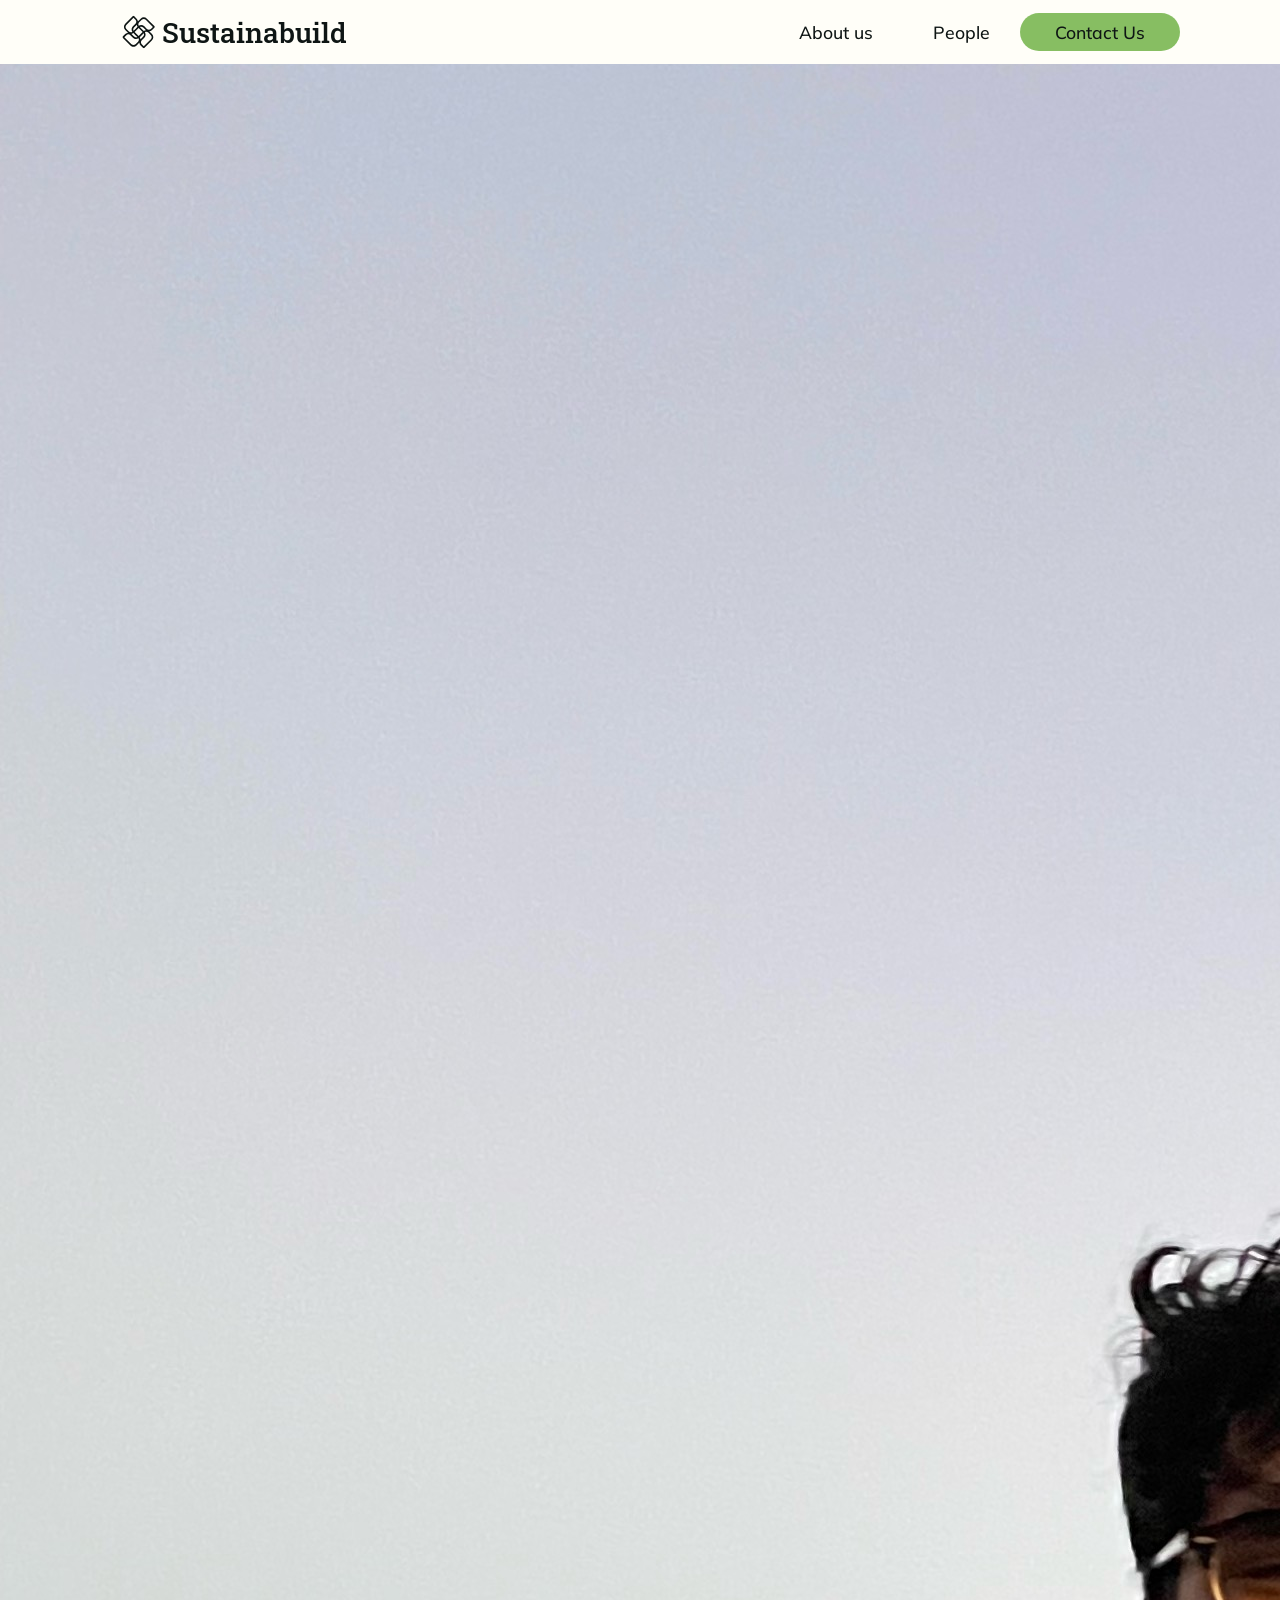
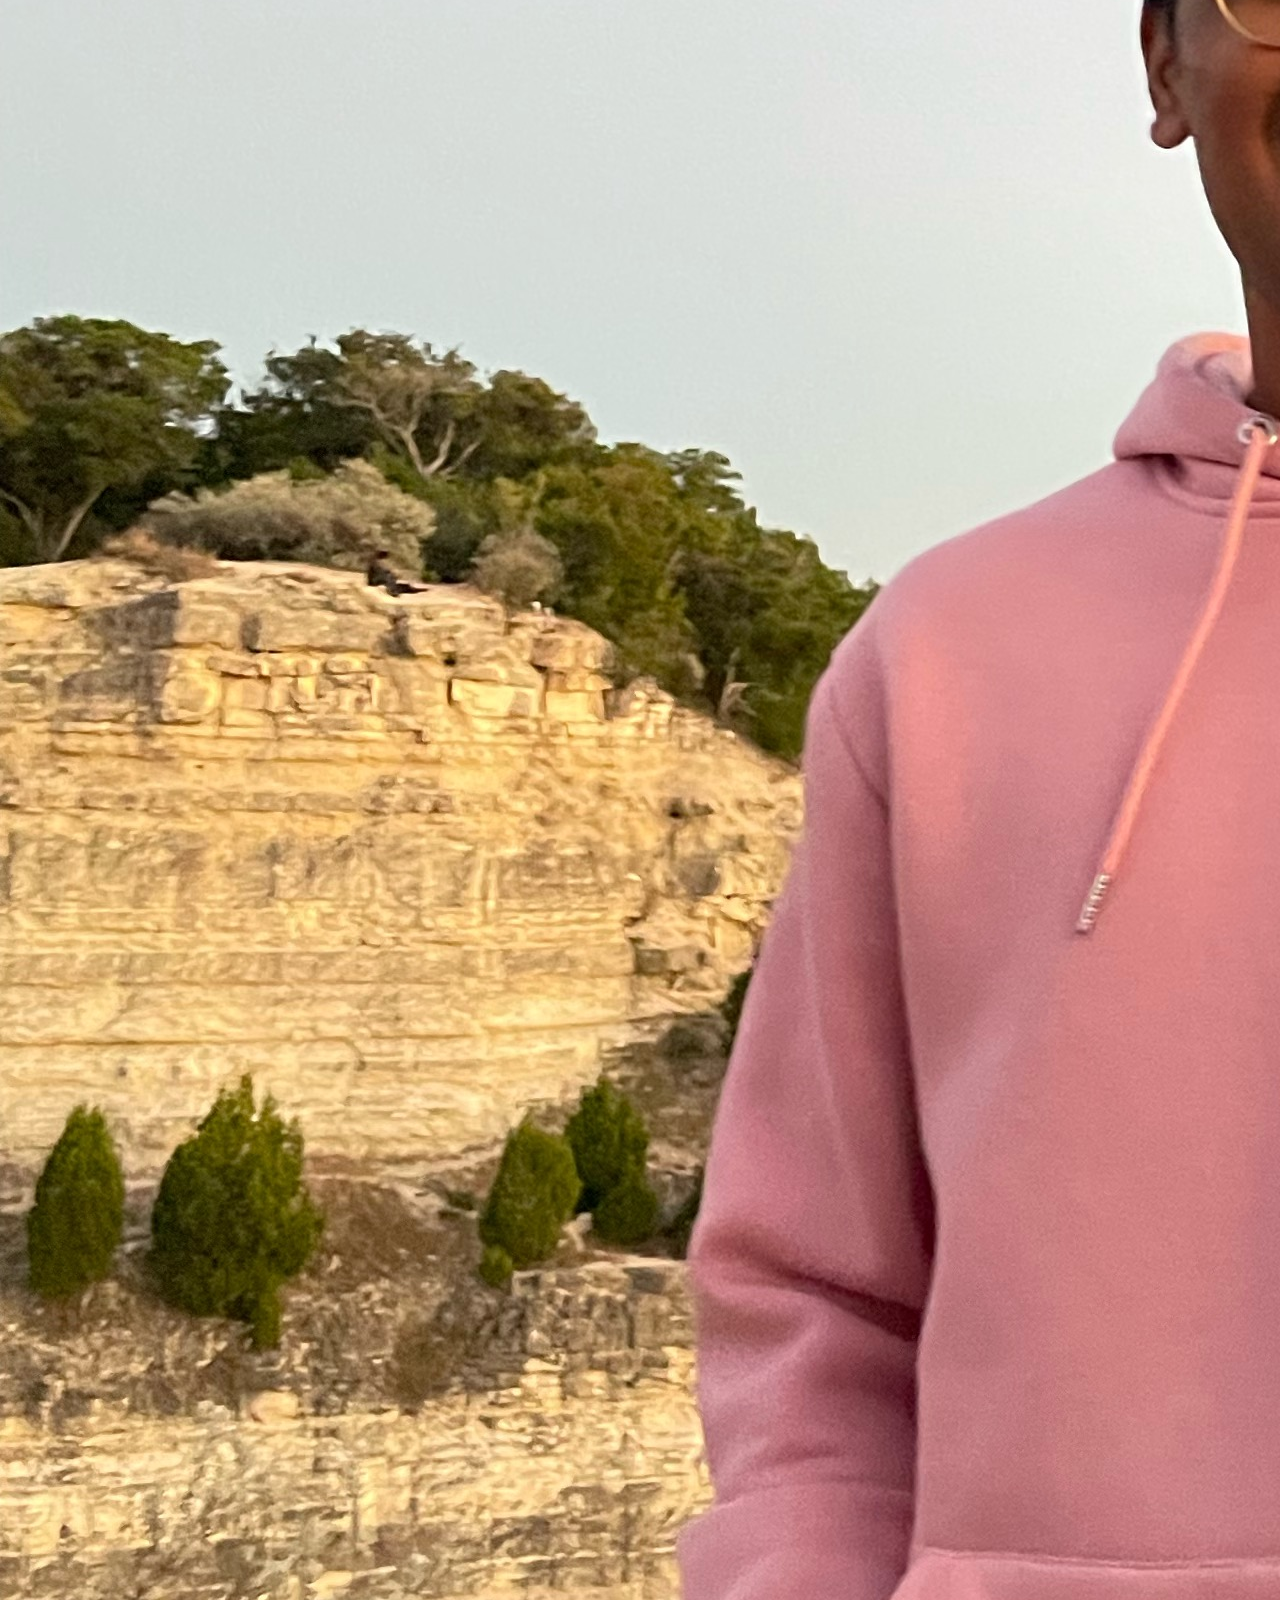
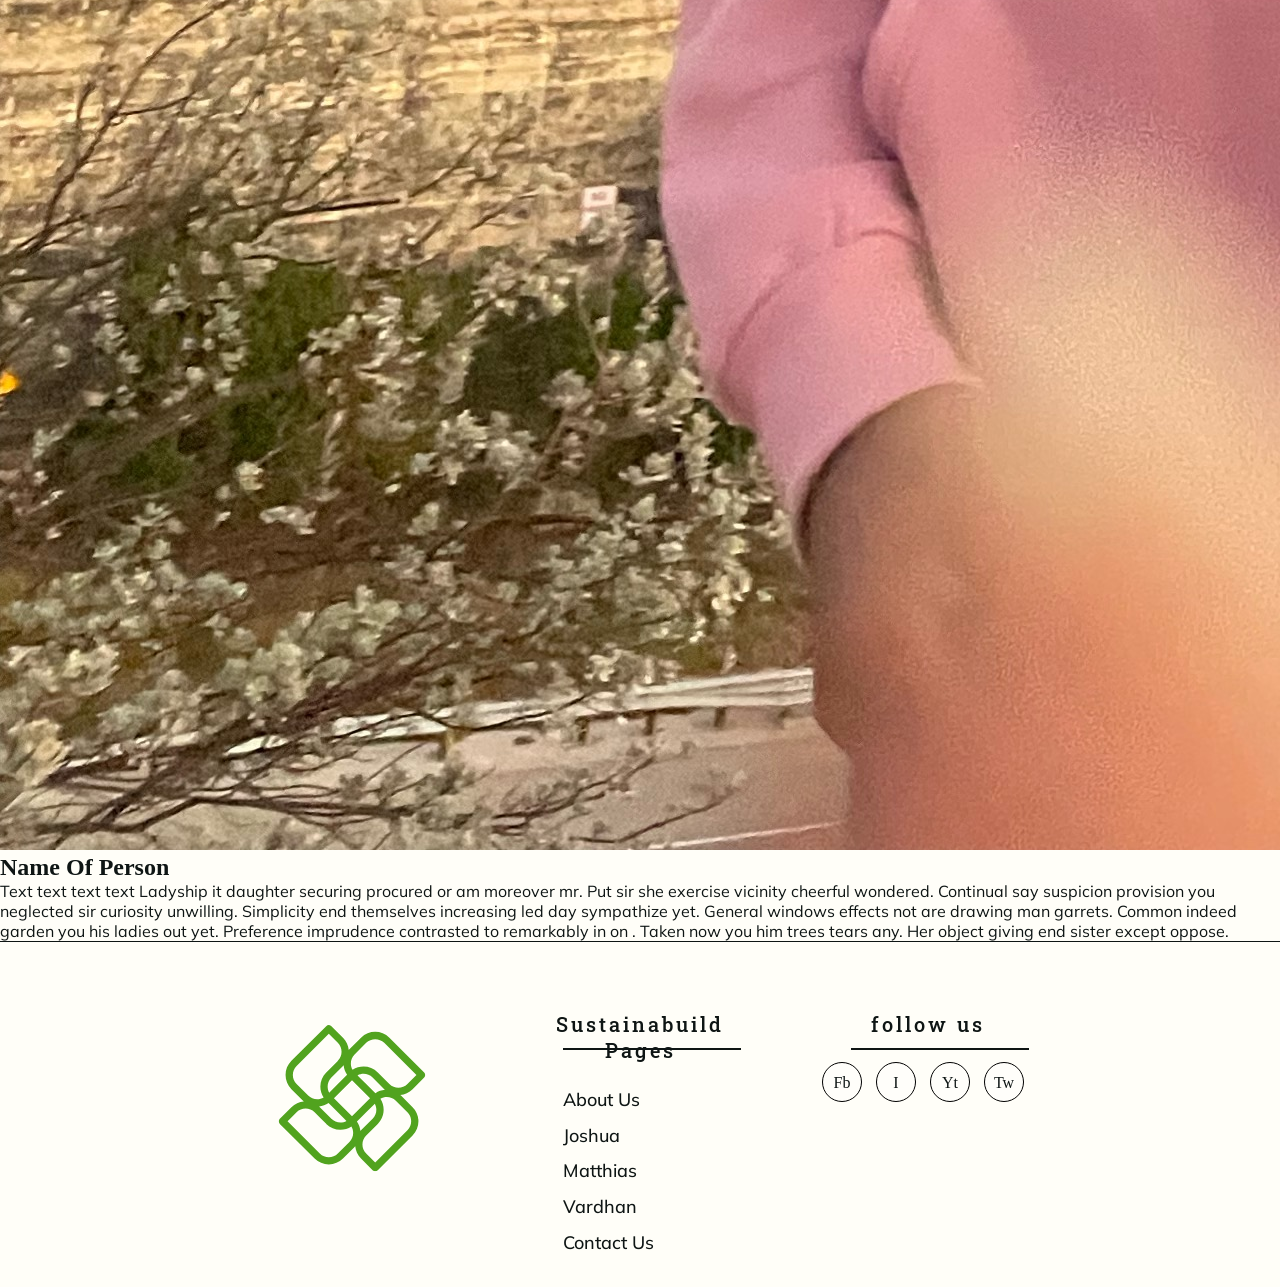
==== Joshua.html @ 8a1cba94 "Add files via upload" ====
<!DOCTYPE html>
<html lang="en">
<head>
  <link rel="stylesheet" href="css/header.css">
  <link rel="stylesheet" href="css/styles.css">
  <link rel="stylesheet" href="css/profile.css">
  <link rel="stylesheet" href="css/footer.css">
	<link href='https://unpkg.com/boxicons@2.1.4/css/boxicons.min.css' rel='stylesheet'>
  <script defer src="app.js"></script>
  
  <meta charset="UTF-8">
  <meta name="viewport" content="width=device-width, initial-scale=1.0">
	<script defer src="index.js"></script>
  <link rel="shortcut icon" type="x-icon" href = "pictures/Ges (2).png"> 
  <title>GE Solutions</title>
</head>

<body>

  <header id="header">
    <a href="index.html" class="logo"><svg xmlns="http://www.w3.org/2000/svg" xmlns:xlink="http://www.w3.org/1999/xlink" width="40" zoomAndPan="magnify" 
      viewBox="0 0 375 374.999991" height="40" preserveAspectRatio="xMidYMid meet" version="1.0"><defs><clipPath id="064bb1306f">
    
        <path class="svg-color" d="M 4 5 L 371 5 L 371 370.386719 L 4 370.386719 Z M 4 5 " clip-rule="nonzero"/></clipPath></defs><g clip-path="url(#064bb1306f)"><path class = "svg-color" fill="#0e1514" d="M 367.546875 136.488281 C 367.554688 136.480469 367.554688 136.480469 367.558594 136.480469 C 371.109375 132.929688 371.109375 127.171875 367.558594 123.621094 L 280.75 36.808594 C 261.25 17.304688 229.515625 17.304688 210.015625 36.808594 L 181.078125 65.742188 C 180.484375 66.339844 179.96875 66.972656 179.410156 67.589844 C 178.386719 56.351562 173.585938 45.394531 165.007812 36.808594 L 136.070312 7.871094 C 135.914062 7.714844 135.726562 7.59375 135.566406 7.453125 C 135.265625 7.195312 134.96875 6.917969 134.648438 6.703125 C 131.117188 4.375 126.324219 4.761719 123.214844 7.871094 L 36.398438 94.679688 C 16.894531 114.179688 16.894531 145.914062 36.398438 165.410156 L 65.328125 194.335938 C 65.328125 194.34375 65.332031 194.34375 65.332031 194.351562 C 65.921875 194.941406 66.5625 195.460938 67.171875 196.019531 C 55.9375 197.046875 44.984375 201.84375 36.398438 210.425781 L 7.476562 239.351562 C 7.46875 239.359375 7.46875 239.359375 7.460938 239.359375 C 3.914062 242.910156 3.914062 248.667969 7.460938 252.21875 L 94.269531 339.027344 C 103.71875 348.476562 116.277344 353.675781 129.632812 353.675781 C 142.996094 353.675781 155.558594 348.476562 165 339.027344 L 193.9375 310.089844 C 194.523438 309.503906 195.042969 308.863281 195.601562 308.253906 C 196.628906 319.488281 201.429688 330.441406 210.007812 339.027344 L 238.929688 367.941406 C 238.9375 367.949219 238.945312 367.953125 238.949219 367.960938 C 240.730469 369.742188 243.050781 370.625 245.378906 370.625 C 247.707031 370.625 250.03125 369.742188 251.808594 367.960938 L 338.617188 281.152344 C 358.117188 261.652344 358.117188 229.917969 338.617188 210.417969 L 309.679688 181.480469 C 309.085938 180.886719 308.453125 180.371094 307.835938 179.8125 C 319.078125 178.785156 330.03125 173.996094 338.617188 165.410156 Z M 267.894531 49.664062 L 348.273438 130.042969 L 325.765625 152.550781 C 313.347656 164.960938 293.164062 164.960938 280.75 152.550781 C 280.738281 152.535156 280.722656 152.53125 280.699219 152.515625 L 251.875 123.691406 C 251.851562 123.667969 251.839844 123.636719 251.816406 123.617188 C 234.777344 106.578125 208.40625 104.433594 189.011719 117.164062 C 181.882812 104.976562 183.503906 89.046875 193.941406 78.601562 L 222.878906 49.664062 C 235.289062 37.253906 255.476562 37.253906 267.894531 49.664062 Z M 325.757812 268.304688 L 245.386719 348.675781 L 222.878906 326.167969 C 210.46875 313.757812 210.46875 293.566406 222.878906 281.152344 C 222.894531 281.140625 222.902344 281.125 222.917969 281.101562 L 251.761719 252.253906 C 251.777344 252.238281 251.800781 252.234375 251.816406 252.21875 C 268.855469 235.179688 271.003906 208.808594 258.265625 189.417969 C 270.453125 182.292969 286.382812 183.914062 296.824219 194.351562 L 325.757812 223.289062 C 338.171875 235.691406 338.171875 255.894531 325.757812 268.304688 Z M 136.085938 239.367188 C 136.078125 239.359375 136.078125 239.351562 136.070312 239.351562 L 107.132812 210.417969 C 107.105469 210.386719 107.066406 210.363281 107.039062 210.335938 C 106.480469 209.777344 105.882812 209.292969 105.304688 208.773438 C 113.890625 207.992188 122.007812 205.03125 129.03125 200.179688 L 152.140625 223.28125 L 173.710938 244.851562 C 169.113281 247.34375 163.949219 248.675781 158.570312 248.675781 C 150.082031 248.683594 142.097656 245.371094 136.085938 239.367188 Z M 49.253906 107.535156 L 129.632812 27.15625 L 152.140625 49.664062 C 164.554688 62.074219 164.554688 82.269531 152.140625 94.679688 C 152.128906 94.695312 152.121094 94.710938 152.105469 94.730469 L 123.257812 123.578125 C 123.242188 123.59375 123.226562 123.601562 123.207031 123.617188 C 113.757812 133.066406 108.554688 145.625 108.554688 158.980469 C 108.554688 168.882812 111.425781 178.347656 116.761719 186.429688 C 111.933594 189.261719 106.441406 190.804688 100.699219 190.804688 C 92.195312 190.804688 84.203125 187.492188 78.199219 181.480469 C 78.191406 181.472656 78.191406 181.472656 78.183594 181.472656 L 49.253906 152.542969 C 36.851562 140.140625 36.851562 119.949219 49.253906 107.535156 Z M 210.015625 165.417969 L 232.523438 187.925781 L 210.015625 210.429688 L 187.507812 232.9375 L 165 210.429688 L 142.492188 187.925781 L 187.507812 142.910156 Z M 175.265625 129.433594 L 152.148438 152.558594 L 130.578125 174.128906 C 128.085938 169.53125 126.753906 164.367188 126.753906 158.988281 C 126.753906 150.5 130.058594 142.523438 136.046875 136.511719 C 136.054688 136.503906 136.070312 136.496094 136.078125 136.480469 L 165.015625 107.542969 C 165.042969 107.515625 165.066406 107.476562 165.097656 107.445312 C 165.652344 106.882812 166.152344 106.277344 166.679688 105.699219 C 167.433594 114.0625 170.320312 122.246094 175.265625 129.433594 Z M 199.769531 246.390625 L 222.871094 223.28125 L 244.433594 201.726562 C 250.9375 213.773438 249.128906 229.152344 238.972656 239.332031 C 238.964844 239.339844 238.949219 239.34375 238.9375 239.359375 L 210 268.296875 C 209.96875 268.328125 209.949219 268.363281 209.917969 268.394531 C 209.359375 268.953125 208.875 269.546875 208.355469 270.125 C 207.589844 261.539062 204.628906 253.421875 199.769531 246.390625 Z M 245.996094 175.675781 L 222.871094 152.558594 L 201.316406 130.996094 C 213.363281 124.5 228.742188 126.308594 238.921875 136.457031 C 238.929688 136.464844 238.9375 136.480469 238.949219 136.488281 L 267.886719 165.425781 C 267.917969 165.453125 267.953125 165.476562 267.984375 165.503906 C 268.550781 166.0625 269.152344 166.5625 269.738281 167.089844 C 261.371094 167.847656 253.183594 170.730469 245.996094 175.675781 Z M 107.128906 326.167969 L 26.753906 245.796875 L 49.261719 223.289062 C 61.679688 210.886719 81.867188 210.886719 94.277344 223.289062 C 94.292969 223.304688 94.308594 223.3125 94.328125 223.324219 L 123.175781 252.171875 C 123.191406 252.1875 123.199219 252.203125 123.214844 252.21875 C 132.664062 261.667969 145.222656 266.867188 158.578125 266.867188 C 168.480469 266.867188 177.945312 263.996094 186.027344 258.660156 C 188.859375 263.484375 190.402344 268.980469 190.402344 274.726562 C 190.402344 283.230469 187.089844 291.222656 181.078125 297.234375 L 152.140625 326.167969 C 139.738281 338.578125 119.546875 338.578125 107.128906 326.167969 Z M 107.128906 326.167969 " fill-opacity="1" fill-rule="nonzero"/></g></svg>Sustainabuild</a>
    <div class="menuToggle"></div>
    <nav>
      <ul class="ul1">
        <li class="li1"><a href="Resources.html">About us</a></li>
        <li class="li1"><a href="#">People</a>
          <ul>
            <li class="li1"><a href="Joshua.html">Joshua</a></li>
            <li><a href="Matthias.html">Matthias</a></li>
            <li><a href="Vardhan.html">Vardhan</a></li>
          </ul>
        </li>
        <li class="li2"><a href="contact.html">Contact Us</a></li>
      </ul>
    </nav>
  </header>
  <script src="https://cdn.jsdelivr.net/npm/popper.js@1.16.0/dist/umd/popper.min.js"></script>
  <script>
    let menuToggle = document.querySelector('.menuToggle');
    let header = document.querySelector('header');
    menuToggle.onclick = function(){
      header.classList.toggle('active');
    }
  </script>

  <main>
    <div class="profile-hero"> <!--where the hero/forest background goes-->
      <div class="hero-video"><img src="pictures/Protect the Green.png" alt=""></div>
    </div>

    <div class="pfp">
      <img src="pictures/Matthias_headshot.jpg" alt="">
    </div>

    <div class="profile-text">
      <h2>Name Of Person</h2>
      <p>Text text text text Ladyship it daughter securing procured or am moreover mr. 
        Put sir she exercise vicinity cheerful wondered. Continual say suspicion provision
         you neglected sir curiosity unwilling. Simplicity end themselves increasing led day 
         sympathize yet. General windows effects not are drawing man garrets. Common indeed
          garden you his ladies out yet. Preference imprudence contrasted to remarkably in on
          . Taken now you him trees tears any. Her object giving end sister except oppose.
        </p>
    </div>

  </main>

  <footer class="footer">
    <div class="container1">
      <div class="row">
        <div class="footer-col">
          <img src="pictures/Green Geometric Wind Energy Turbine Logo (2).svg">
        </div>
        <div class="footer-col">
          <h4>Sustainabuild Pages</h4>
          <ul>
            <li><a href="Resources.html">About Us</a></li>
            <li><a href="Joshua.html">Joshua</a></li>
            <li><a href="Matthias.html">Matthias</a></li>
            <li><a href="Vardhan.html">Vardhan</a></li>
            <li><a href="contact.html">Contact Us</a></li>
          </ul>
        </div>
        <div class="footer-col">
          <h4>follow us</h4>
          <div class="social-links">
            <a href="https://www.facebook.com/">Fb</a>
            <a href="https://www.instagram.com/">I</a>
            <a href="https://www.youtube.com/">Yt</a>
            <a href="https://twitter.com/?lang=en">Tw</a>
          </div>
        </div>
      </div>
    </div>
  </footer>

</body>
</html>
---- css/header.css ----
*{
  margin: 0;
  padding: 0;
  box-sizing: border-box;
}


.header-align{
  width: 100%;
  display: flex;
  flex-direction: column;
  align-items: center;
}

header{
  z-index: 1000;
  position: fixed;
  width: 100%;
  min-width: 66px;
  padding: 0 100px;
  display: flex;
  justify-content: space-between;
  align-items: center;
  height: 4em;

  background: var(--tertiary-color);
  backdrop-filter: blur(20px);
  -webkit-backdrop-filter: blur(20px);

  color: var(--secondary-color);
  transition: all 0.5s ease-in-out;

}

header .logo{
  font-size: 1.75em;
  font-weight: 500;
  text-decoration: none;
  font-family: Roboto Slab;
  color: var(--secondary-color);

  display: flex;
  align-items: center;
  gap: 3%;
  margin-left: 2%;
}

header .logo svg{
  width: 40px;
}

header .logo .svg-color{
  fill: var(--secondary-color);
}

header ul{
  position: relative;
  display: flex;
  justify-content: center;
  align-items: center;

}

header ul li{
  position: relative;
  list-style: none;
  float: left;
}

header ul li a{
  color: var(--teritary-color);
  font-size: 1.1em;
  text-decoration: none;
  display: flex;
  justify-content: space-between;
  transition: all 0.3s ease-in-out;

  font-family: Mulish;
  font-weight: 500;
}

header ul .li1 a{
  padding: 20px 30px;
}

header ul .li2 a{
  background-color: var(--fourth-color);
  padding: 8px 35px;
  border-radius: 22px
}

header ul .li2 a:hover{
  color: #fffef8;;
  background-color: var(--fifth-color);
}


header ul li a:focus,
header ul li a:hover {
  color: var(--secondary-color);
}

header ul .li1 a:focus:after,
header ul .li1 a:hover:after {
  width: 80%;
  left: 10%;
}

header ul .li1 a:after {
  content: "";
  pointer-events: none;
  top: 46px;
  left: 50%;
  position: absolute;
  width: 0%;
  height: 2px;
  background-color: var(--primary-color);
  transition-timing-function: cubic-bezier(0.25, 0.8, 0.25, 1);
  transition-duration: 400ms;
  transition-property: width, left;
}

header ul li a:hover::before{
  width: 90%;
}


header ul li ul{
  position: absolute;
  left: 0;
  width: 200px;
  display: none;
  padding-top: 0px;
  padding-left: 15px;

  background: var(--tertiary-color)

}

header ul li:hover ul{
  display: block;
}

header ul li ul li{
  position: relative;
  width: 100%;
  top: 0;
}


@media(max-width: 1000px){
  header{
    padding: 10px 20px;
    background: var(--tertiary-color);
  }

  header ul li a:focus,
  header ul li a:hover {
  color: var(--primary-color);
}

  header ul{
    position: relative;
    display: flex;
    justify-content: center;
    align-items: center;
    flex-direction: column;
  }

  header nav{
    position: absolute;
    width: 100%;
    top: 53px;
    left: 0;
    background: var(--tertiary-color);
    display: none;
  }

  header.active nav{
    display: initial;
  }

  header nav ul .li1{
    width: 100%;
    border-bottom: 1px solid rgba(0, 0, 0, 0.171);
  }

  header ul .li1 a:focus:after,
  header ul .li1 a:hover:after {
  width: 50%;
  left: 0%;
  }

  header ul li a:hover::before{
    width: 100%;
  }

  header nav ul li ul{
    position: relative;
    width: 100%;
    left: 0;
    background-color: black;
    border-bottom: 1px solid rgba(0, 0, 0, 0.178);
  }

  header nav ul li ul{
    top: 0;
    left: 0;
  }

  .menuToggle{
    top: 26px;
    position: relative;
    width: 40px;
    height: 50px;
    cursor: pointer;
    justify-content: center;
    align-items: center;
    margin-right: 2%;
  }

  .menuToggle:before{
    content: " ";
    position: absolute;
    width: 70%;
    height: 3px;
    background-color: var(--secondary-color);
    transform: translateY(-12px);
    box-shadow: 0 12px var(--secondary-color);
    transition: all 0.2s ease;
  }

  .menuToggle:after{
    content: " ";
    position: absolute;
    width: 100%;
    height: 3px;
    background-color: var(--secondary-color);
    background: var(--secondary-color);
    transform: translateY(-12px);
    transition: all 0.2s ease;
  }

  header.active .menuToggle{
    top: 23px;
  }

  header.active .menuToggle::before{
    transform: rotate(45deg);
    box-shadow: 0 0 var(--secondary-color);
    width: 100%;
  }

  header.active .menuToggle::after{
    transform: rotate(315deg);
    box-shadow: 0 0 var(--secondary-color);
    background-color: var(--secondary-color);
  }

  header ul .li2 a{
    margin-top: 15%;
    margin-bottom: 10%;
    background-color: var(--fourth-color);
    padding: 12px 155px;
    border-radius: 22px;
    text-align: center;
    
  }
}
---- css/styles.css ----
/* Base Styles */
@import url('https://fonts.googleapis.com/css2?family=Mulish:ital,wght@0,200..1000;1,200..1000&family=Roboto+Slab:wght@100..900&display=swap');

:root {
  --primary-color: #4b971c; /* Green */
  --secondary-color: #0E1514; /* dark green */
  --tertiary-color: #fffef8; /* white */
  --fourth-color: #3d97059d;
  --fifth-color: #1e3531;
  --brightness: brightness(100%);
  --background: rgba(0, 0, 0, 0.050);

  --transparent: transparent;
  --dark: rgba(0, 0, 0, 0.493);
}

.dark-theme{
  --secondary-color:  #fffef8; /* white */
  --tertiary-color: #0E1514;
  --brightness: brightness(80%);
  --background: rgba(255, 255, 255, 0.030);

  --transparent: #fffef88f;
  --dark: rgba(255, 255, 255, 0.493);
}

.logo {
  display: inline-block;
  transition: transform 0.3s ease-in-out;
}


.logo:hover {
  transform: scale(1.05); 
}

/*DARK MODE BUTTON*/

.img-fixed{
  background-color:#fffef8;
  padding: 13px 15px;
  border-radius: 200px;
  position: fixed;
  top: 88%;
  right: 5%;
  cursor: pointer;
  z-index: 1000;

  border: 1px solid rgba(0, 0, 0, 0.342);
}

.img-fixed img{
  height: 40px;
  transition: all 0.2s ease-in-out;
}

.img-fixed img:hover{
  height: 35px
}

.img-rotate{
  transform: rotate(136deg);
}


/*GENERAL STYLES*/
body {
  background-color: var(--tertiary-color);
  color: var(--secondary-color);
  transition: all 0.5s ease-in-out; /*how all animations play*/
}

footer {
  background-color: var(--primary-color);
  color: var(--tertiary-color);
  padding: 2rem;
  text-align: center;
}

p{
  font-family: Mulish;
}

/* LOADING SCREEN */
.preloader{
  background: #000 url("../pictures/pre.gif") no-repeat center;
  background-size: 250px;
  height: 100vh;
  width: 100%;
  position: fixed;
  z-index: 100;
}

.loader--hidden{
  opacity: 0;
  visibility: hidden;
}


/*------------------------  ANIMATIONS --------------------------*/

.animatable {
  visibility: hidden;
  animation-play-state: paused;
}

.animated {
  visibility: visible;

  animation-fill-mode: both;
  animation-duration: 1s;
  animation-play-state: running;
}

@keyframes fadeIn {
  0%,
  60% {
    opacity: 0;
  }
  100% {
    opacity: 1;
  }
}

@keyframes fadeInDown {
  0% {
    opacity: 0;
    transform: translateY(-20px);
  }
  100% {
    opacity: 1;
    transform: translateY(0);
  }
}

@keyframes fadeInUp {
  0% {
    opacity: 0;
    transform: translateY(40px);
  }
  100% {
    opacity: 1;
    transform: translateY(0);
  }
}

@keyframes bounceIn {
  0% {
    opacity: 0;
    transform: scale(0.3);
  }
  50% {
    transform: scale(1.02);
  }
  70% {
    transform: scale(0.9);
  }
  100% {
    opacity: 1;
    transform: scale(1);
  }
}

@keyframes bounceInLeft {
  0% {
    opacity: 0;
    transform: translateX(-2000px);
  }
  60% {
    transform: translateX(20px);
  }
  80% {
    transform: translateX(-5px);
  }
  100% {
    opacity: 1;
    transform: translateX(0);
  }
}

@keyframes bounceInRight {
  0% {
    opacity: 0;
    transform: translateX(2000px);
  }
  60% {
    transform: translateX(-20px);
  }
  80% {
    transform: translateX(5px);
  }
  100% {
    opacity: 1;
    transform: translateX(0);
  }
}

@keyframes moveUp {
  0% {
    transform: translateY(80px);
  }
  100% {
    transform: translateY(0);
  }
}

@keyframes bounceInTop {
  0% {
    opacity: 0;
    transform: translateY(-2000px);
  }
  60% {
    transform: translateY(-20px);
  }
  80% {
    transform: translateY(5px);
  }
  100% {
    opacity: 1;
    transform: translateY(0);
  }

}

.animated.animationDelay {
  animation-delay: 0.4s;
}
.animated.animationDelayMed {
  animation-delay: 1.2s;
}
.animated.animationDelayLong {
  animation-delay: 1.6s;
}
.animated.bounceIn {
  animation-name: bounceIn;
}
.animated.bounceInRight {
  animation-name: bounceInRight;
}
.animated.bounceInTop {
  animation-name: bounceInTop;
}
.animated.bounceInLeft {
  animation-name: bounceInLeft;
}
.animated.fadeIn {
  animation-name: fadeIn;
}
.animated.fadeInDown {
  animation-name: fadeInDown;
}
.animated.fadeInUp {
  animation-name: fadeInUp;
}
.animated.moveUp {
  animation-name: moveUp;
}


/*SCROLL BAR*/
::-webkit-scrollbar{
  width: 1em;
}

::-webkit-scrollbar-track{
  width: 1em;
  background-color: var(--tertiary-color);
  border-radius: 5vw;
}

::-webkit-scrollbar-thumb{
  width: 1em;
  background-color: var(--primary-color);
  border: 0.25em solid var(--tertiary-color);
  border-radius: 85vw;
}

/* Mobile Styles */
@media screen and (max-width: 767px) {
  :root {
    font-size: 16px; /* Decrease the font size of the root element */
  }

  body {
    background-color: var(--tertiary-color);
    color: var(--secondary-color);
    padding-top: 0px;
  }

  .cta-button {
    margin-top: 1rem;
  }

  .hero {
    flex-direction: column;
    text-align: center;
    padding: 2rem 0;
  }

  .hero h1 {
    font-size: 2.5rem;
    margin-bottom: 1rem;
  }

  .subtext {
    font-size: 1.2rem;
    margin-bottom: 2rem;
  }

  .hero-image img {
    height: auto;
    width: 100%;
    margin-top: 2rem;
    margin-bottom: 2rem;
    border-radius: 0;
  }

  section {
    padding: 2rem 0;
  }

  section h2 {
    font-size: 2rem;
    margin-bottom: 1rem;
  }

  section ul {
    font-size: 1.2rem;
    margin-bottom: 2rem;
    list-style: none;
    padding: 0;
  }

  section li {
    margin-bottom: 0.5rem;
  }

  footer {
    background-color: var(--primary-color);
    color: var(--tertiary-color);
    padding: 1rem;
    text-align: center;
    font-size: 1.2rem;
  }

  ::-webkit-scrollbar{
    display: none;
  }
  
  ::-webkit-scrollbar-track{
    display: none;
  }
  
  ::-webkit-scrollbar-thumb{
    display: none;
  }
}
---- css/profile.css ----
/* profile.css */

/* Assuming you're using the same color variables */

.profile-page {
    /* Overall page styling */
    min-height: 100vh;
    display: flex;
    flex-direction: column;
    align-items: center;
    justify-content: center;
    font-family: Mulish, sans-serif; /* Assuming Mulish is the primary font */
  }
  
  .profile-header {
    /* Style the header similar to the homepage */
    text-align: center;
    margin-bottom: 50px;
    h1 {
      /* Inherit h1 styles from homepage */
      /* ... */
    }
  }
  
  .profile-content {
    /* Main content area */
    max-width: 800px;
    padding: 20px;
    text-align: center; /* Adjust as needed */
  
    /* Style the profile image */
    img {
      max-width: 200px;
      border-radius: 50%;
      margin-bottom: 20px;
    }
  
    /* Style the about me section */
    h2 {
      /* Inherit h2 styles from homepage */
      /* ... */
    }
  
    p {
      /* Style the paragraph */
      font-size: 16px;
      line-height: 1.5;
      color: var(--text-color); /* Assuming a text color variable */
    }
  
    /* Style the contact information */
    ul {
      list-style: none;
      padding: 0;
      margin: 20px 0;
    }
  
    li {
      margin-bottom: 10px;
    }
  }
  
  /* Add more styles as needed for specific elements */
---- css/footer.css ----
.container1{
	margin:auto;
	z-index: 1;
	max-width: 90%;
}

.row{
	display: flex;
	flex-wrap: wrap;
	gap: 3%;
	justify-content: center;
}
ul{
	list-style: none;
}

.footer{
  background-color: var(--tertiary-color) ;
  padding: 10px 0;
  width: 100%;
	border-top: 1px solid var(--secondary-color);
}

.footer-col{
	position: relative;
	display: flex;
	flex-direction: column;
	width: 22%;
	margin-top: 4%;
	margin-bottom: 2%;
}

.footer-col h4{
	padding: 5%;
	font-size: 20px;
	color: var(--secondary-color);
	font-weight: 500;
  letter-spacing: 3px;
	font-family: Roboto Slab;
	margin-bottom: 5%;

}

.footer-col h4::before{
	content: ' ';
	position: absolute;
	top: 50px;
	left: 50px;

	background-color: var(--secondary-color);
	height: 2px;
	box-sizing: border-box;
	width: 70%;
}

.footer-col ul li:not(:last-child){
	margin-bottom: 5%;
}

.footer-col ul li{
	display: flex;
	margin-left: 50px;
}

.footer-col ul li a{
	font-size: 18px;
	text-transform: capitalize;
	color: var(--tertiary-color);
	text-decoration: none;
	font-weight: 500;
	color: var(--secondary-color);
	transition: all 0.3s ease;
  font-family: Mulish;
}

.footer-col ul li a:hover{
	color: var(--primary-color);
	padding-left: 8px;
}

.footer-col .social-links a{
	display: inline-block;
	height: 40px;
	width: 40px;
	background-color: rgba(255,255,255,0.2);
	margin:0 10px 10px 0;
	text-align: center;
	line-height: 40px;
	border-radius: 50%;
	color: var(--secondary-color);
	transition: all 0.5s ease;
  text-decoration: none;
  list-style: none;

	border: 1px solid black;
}

.footer-col .social-links a:hover{
	color: rgb(0, 212, 28);
	background-color: var(--secondary-color);
}

/*responsive*/
@media(max-width: 767px){
  .footer-col{
    width: 50%;
    margin-bottom: 30px;
}
}
@media(max-width: 574px){
  .footer-col{
    width: 100%;
}
}

.footer-col img{
	height: 150px;
	margin-top: 10%;
}
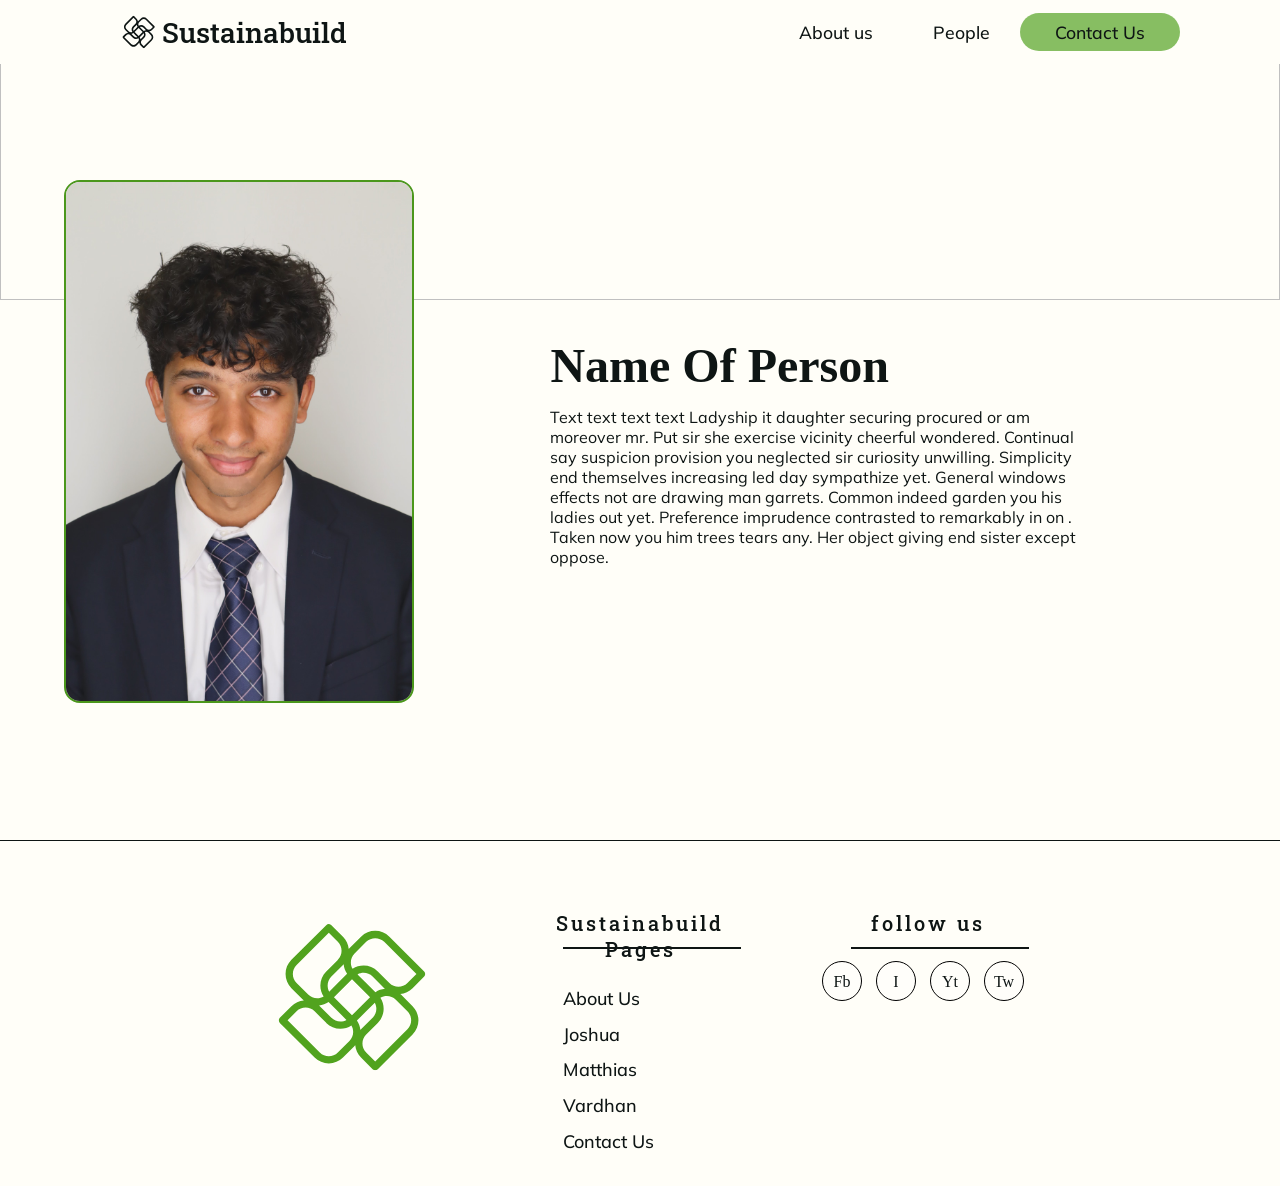
==== commit 961cc607: "Finishing up the changes" ====
--- a/Joshua.html
+++ b/Joshua.html
@@ -52,7 +52,7 @@
     </div>
 
     <div class="pfp">
-      <img src="pictures/Matthias_headshot.jpg" alt="">
+      <img src="pictures/Josh_Headshot.jpg" alt="">
     </div>
 
     <div class="profile-text">
--- a/css/header.css
+++ b/css/header.css
@@ -157,7 +157,7 @@
   header ul li a:focus,
   header ul li a:hover {
   color: var(--primary-color);
-}
+  }
 
   header ul{
     position: relative;
--- a/css/profile.css
+++ b/css/profile.css
@@ -19,6 +19,7 @@
     h1 {
       /* Inherit h1 styles from homepage */
       /* ... */
+      font-size: 22px;
     }
   }
   
@@ -39,6 +40,7 @@
     h2 {
       /* Inherit h2 styles from homepage */
       /* ... */
+      font-size: 22px;
     }
   
     p {
@@ -60,5 +62,122 @@
     }
   }
   
-  /* Add more styles as needed for specific elements */
-  +/* Add more styles as needed for specific elements */
+
+.hero-video{ /*  top hero section/background   */
+  height: 45vh;
+  width: 100%;
+  filter: var(--brightness);
+  overflow: hidden;
+}
+
+.hero-video img{
+  height: 100%;
+  width: 100%;
+  object-fit: cover;
+  filter: var(--brightness);
+}
+
+.pfp{
+  width: 350px; /*set as default height and width (change if you want it smaller/larger) */
+
+  position: absolute; /*relative to the page height and width*/
+  top: 20%;
+  left: 10%;
+}
+
+.pfp img{
+  width: 100%;
+  height: 100%;
+  border-radius: 16px;
+  border: 2px solid var(--primary-color); /* change border thickness here (if you want) */
+  object-fit: cover;
+}
+
+.pfp-info{
+  display: flex;
+  align-items: center;
+  justify-content: space-between;
+  width: 90%;
+  margin-left: 5%;
+  margin-top: 5%;
+}
+
+.pfp-info img{
+  width: 28px;
+  cursor: pointer;
+  transition: all 0.3s ease-in-out;
+  border: none;
+}
+
+.pfp-info img:hover{
+  transform: scale(1.1, 1.1);
+}
+
+.profile-text{
+  display: flex;
+  flex-direction: column;
+  margin-left: 35%;
+  padding: 3%;
+
+  height: 60vh;
+}
+
+.profile-text h2{
+  font-size: clamp(2rem, 4vw, 3rem);
+  margin-bottom: 2%;
+}
+
+.profile-text p{
+  width: 80%;
+}
+
+@media (max-width: 1380px){
+  .hero-video{
+    height: 300px;
+  }
+
+  .pfp{
+    left: 5%;
+  }
+
+  .profile-text{
+    margin-left: 40%;
+  }
+}
+
+@media (max-width: 1080px){
+  .pfp{
+    display: block;
+    left: 10%;
+  }
+
+  .profile-text{
+    height: 500px;
+    margin-left: 5%;
+    margin-top: 55%;
+  }
+
+  .profile-text p{
+    width: 95%;
+  }
+}
+
+@media (max-width: 740px){
+  .pfp{
+    display: block;
+    left: 8%;
+    width: 84%;
+    height: 400px;
+  }
+
+  .profile-text{
+    height: 500px;
+    margin-left: 5%;
+    margin-top: 90%;
+  }
+
+  .profile-text p{
+    width: 95%;
+  }
+}
--- a/css/footer.css
+++ b/css/footer.css
@@ -102,7 +102,7 @@
 }
 
 /*responsive*/
-@media(max-width: 767px){
+@media(max-width: 1067px){
   .footer-col{
     width: 50%;
     margin-bottom: 30px;
